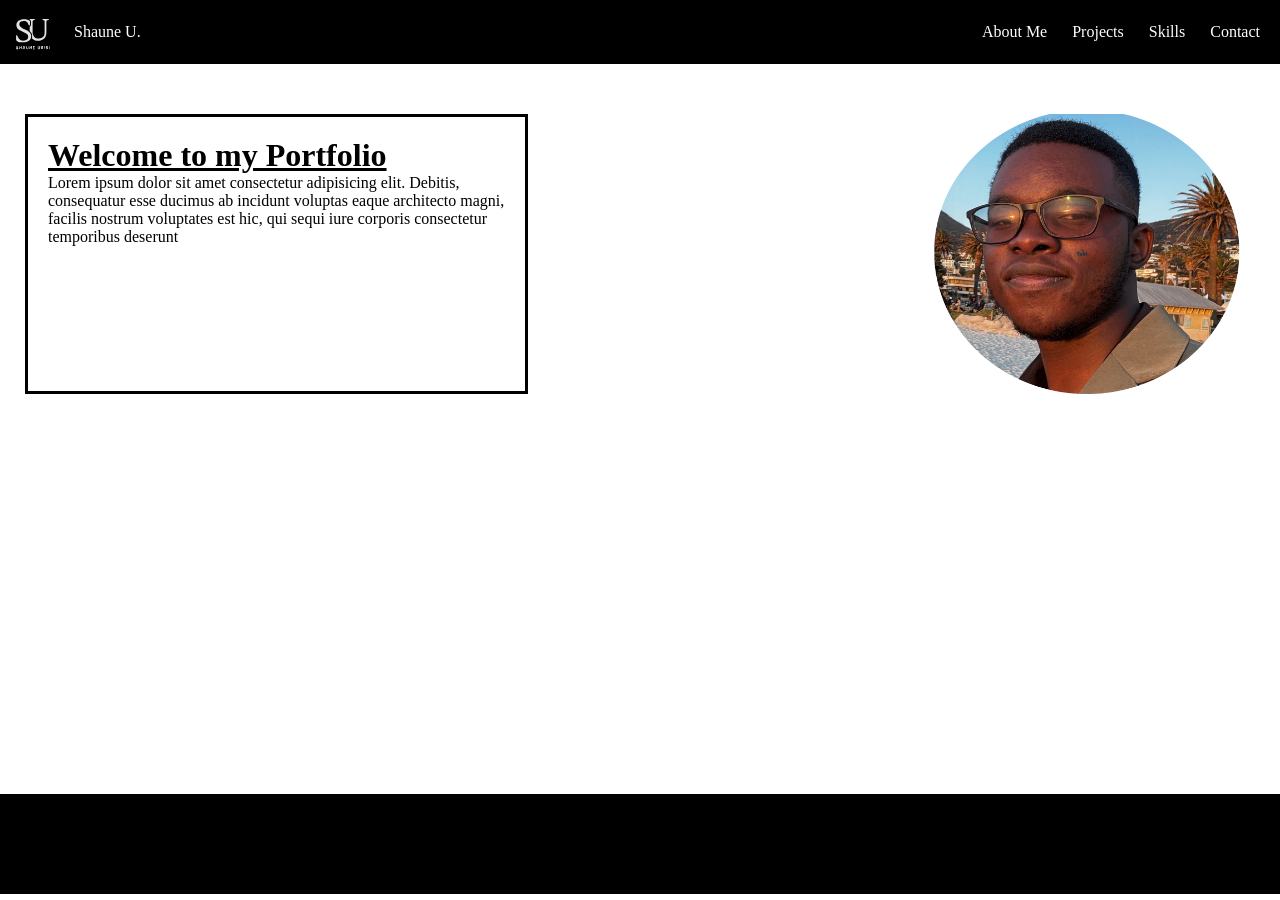
==== index.html @ 3953c422 "landing page" ====
<!DOCTYPE html>
<html lang="en">
<head>
    <!--style sheet-->
    <link rel="stylesheet" href="styles.css">

    <!--script-->
    <script src="script.js" defer></script>

    <meta charset="UTF-8">
    <meta name="viewport" content="width=device-width, initial-scale=1.0">
    <title>Shaune Uriri</title>
</head>
<body>
    <nav>
        <div class="logoAndName">
            <img src="images /A-removebg-preview.svg" alt="logo">
            <ul>
                <li>Shaune U.</li>
            </ul>
        </div>
        <div class="navMenu">
            <ul>
                <li>About Me</li>
                <li>Projects</li>
                <li>Skills</li>
                <li>Contact</li>
            </ul>
        </div>
    </nav>
    <main>
        <div class="description">
            <h1>Welcome to my Portfolio</h1>
            <p>Lorem ipsum dolor sit amet consectetur adipisicing elit. Debitis, consequatur esse ducimus ab incidunt voluptas eaque architecto magni, facilis nostrum voluptates est hic, qui sequi iure corporis consectetur temporibus deserunt  </p>
        </div>
        <div class="coverImg">
            <img src="images /shaune.png" alt="">
        </div>
    </main>
    <footer>
        <p>Made proudly in zimbabwe </p>
    </footer>
</body>
</html>
---- styles.css ----
*{
    margin: 0;
    padding: 0;
    box-sizing: border-box;
}

/* nav bar image and name styling */
nav{
    width: 100%;
   background-color: black; 
   display: flex;
   color: white;
   justify-content: space-between;
   align-items: center;
}

nav .logoAndName{
    display: flex;
    justify-content: space-between;
    align-items: center;
    gap: 10px;
}

nav .logoAndName img{
    width: 64px;
}

nav .logoAndName li{
   list-style-type: none;
}

/* list items styling */
nav .navMenu{
    padding-right: 20px;
}

nav .navMenu ul{
    display: flex;
    justify-content: space-between;
    align-items: center;
    gap: 25px;
    
}

nav .navMenu ul li{
    list-style-type: none;
   
}

/*main section */
main{
    display: flex;
    justify-content: space-evenly;
    width: 100%;
   padding-top: 50px;
    

}

.description{
    width: 40%;
    padding: 20px;
    border: solid 3px;
    margin-left: 25px;
   
}

.description h1{
    text-decoration: underline;
}

.coverImg{
    width: 60%;
    display: flex;
    justify-content: flex-end;
    
}

.coverImg img{
    height: 280px;
    width: 400px;
    
    
}

footer{
    background-color: black;
    height: 100px;
    width: 100%;
   display: flex;
   margin-top: 400px;
   align-self: last baseline;
   padding-left: 0;
}
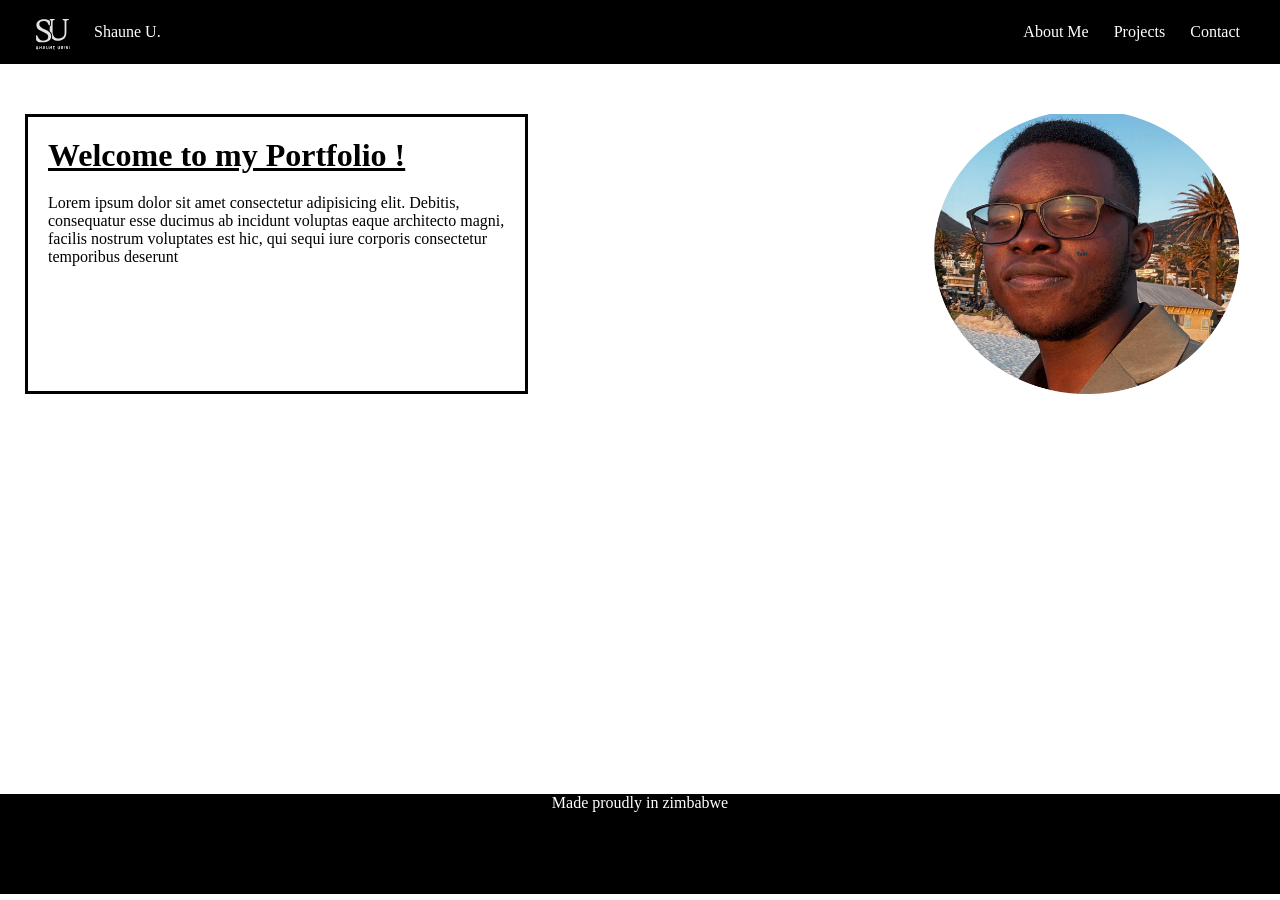
==== commit fd009d0d: "index done" ====
--- a/index.html
+++ b/index.html
@@ -21,16 +21,17 @@
         </div>
         <div class="navMenu">
             <ul>
-                <li>About Me</li>
-                <li>Projects</li>
-                <li>Skills</li>
-                <li>Contact</li>
+                <a href="index.html"><li>About Me</li></a>
+                <a href=""><li>Projects</li></a>
+                <a href=""><li>Contact</li></a>
+
+                
             </ul>
         </div>
     </nav>
     <main>
         <div class="description">
-            <h1>Welcome to my Portfolio</h1>
+            <h1>Welcome to my Portfolio !</h1>
             <p>Lorem ipsum dolor sit amet consectetur adipisicing elit. Debitis, consequatur esse ducimus ab incidunt voluptas eaque architecto magni, facilis nostrum voluptates est hic, qui sequi iure corporis consectetur temporibus deserunt  </p>
         </div>
         <div class="coverImg">
--- a/styles.css
+++ b/styles.css
@@ -19,6 +19,7 @@
     justify-content: space-between;
     align-items: center;
     gap: 10px;
+    padding-left: 20px;
 }
 
 nav .logoAndName img{
@@ -29,9 +30,11 @@
    list-style-type: none;
 }
 
+
+
 /* list items styling */
 nav .navMenu{
-    padding-right: 20px;
+    padding-right: 40px;
 }
 
 nav .navMenu ul{
@@ -44,8 +47,21 @@
 
 nav .navMenu ul li{
     list-style-type: none;
+    
    
 }
+
+ .navMenu  a{
+    color: white;
+    text-decoration: none;
+}
+.navMenu a:hover {
+    color: cyan;
+    opacity: 0.7;
+    text-decoration: underline;
+
+}
+
 
 /*main section */
 main{
@@ -67,6 +83,7 @@
 
 .description h1{
     text-decoration: underline;
+    padding-bottom: 20px;
 }
 
 .coverImg{
@@ -91,4 +108,10 @@
    margin-top: 400px;
    align-self: last baseline;
    padding-left: 0;
+   justify-content: center;
+}
+
+footer p{
+    color: white;
+   
 }
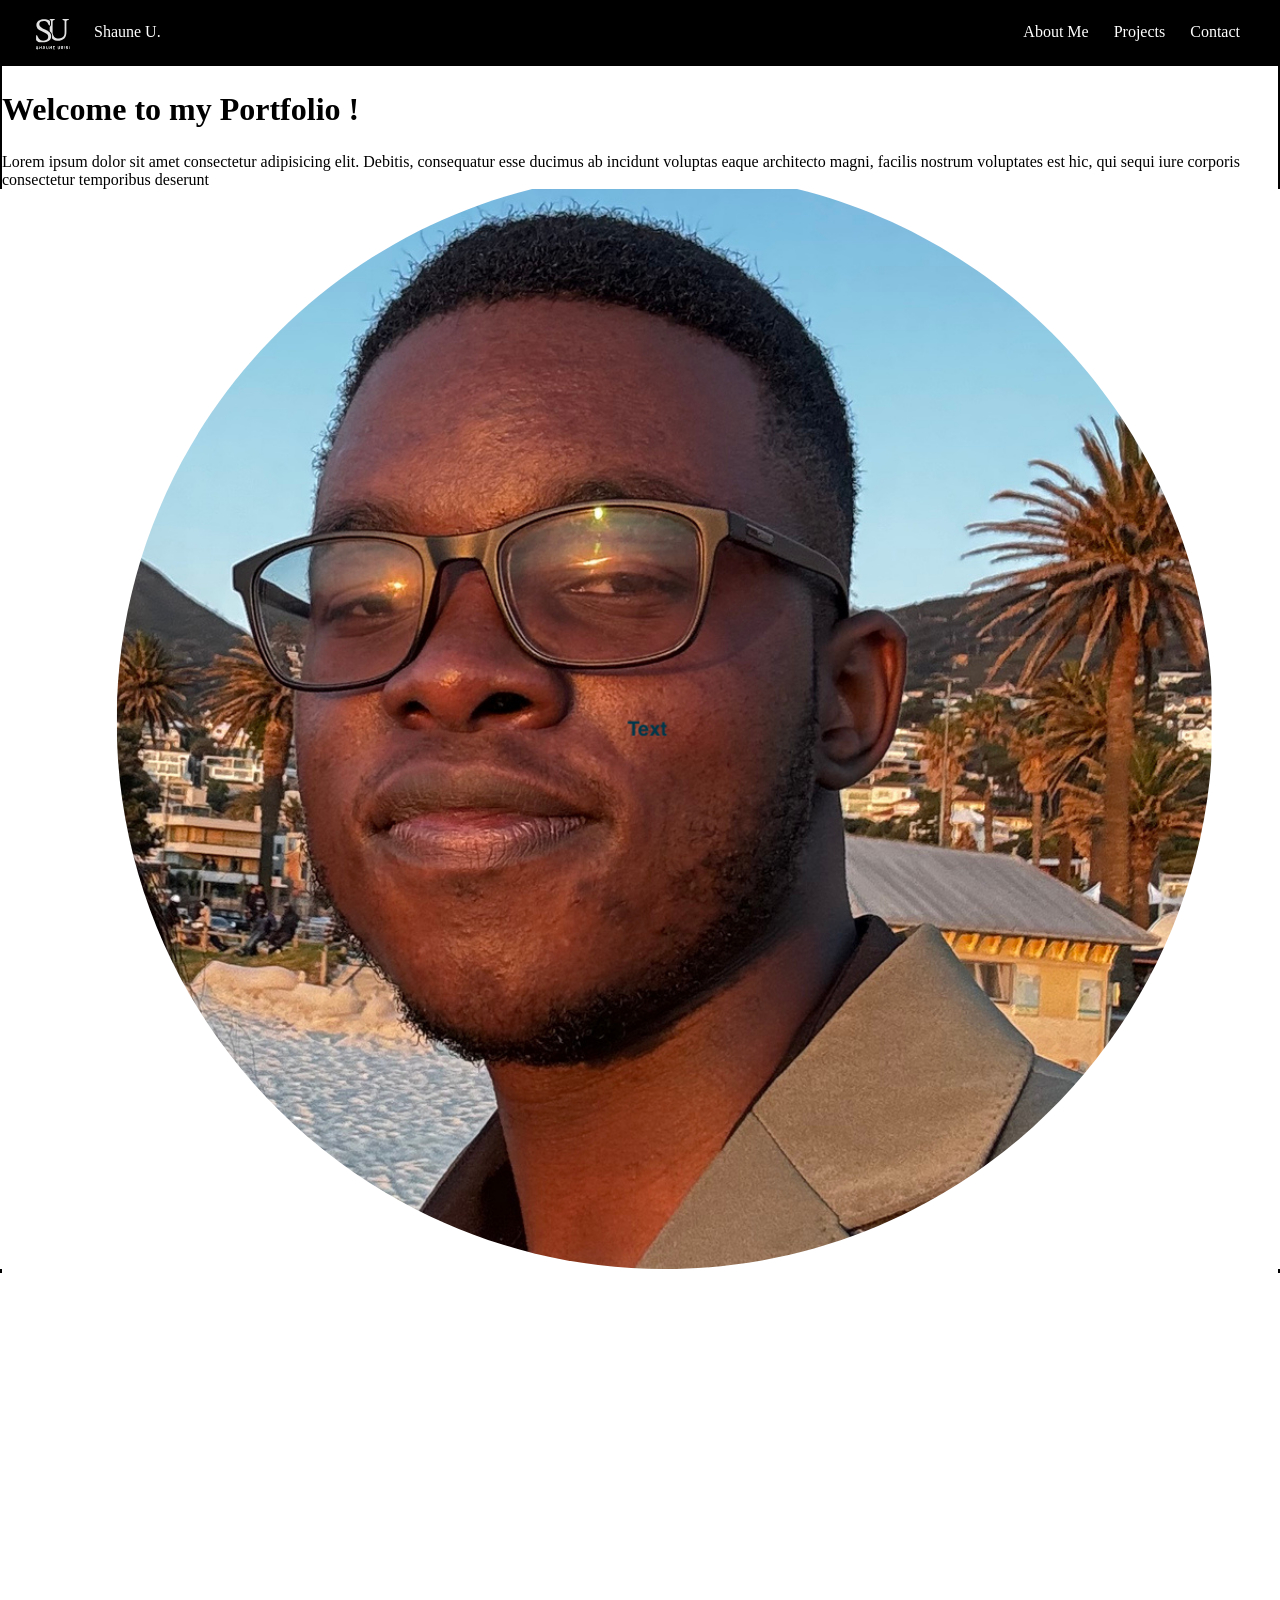
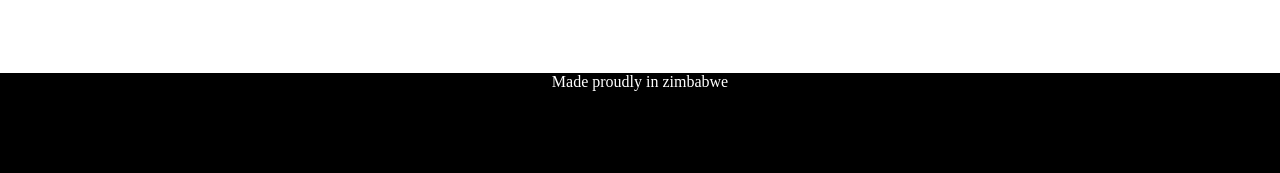
==== commit 651d6023: "projects page" ====
--- a/index.html
+++ b/index.html
@@ -2,7 +2,7 @@
 <html lang="en">
 <head>
     <!--style sheet-->
-    <link rel="stylesheet" href="styles.css">
+    <link rel="stylesheet" href="project-styles.css">
 
     <!--script-->
     <script src="script.js" defer></script>
@@ -22,7 +22,7 @@
         <div class="navMenu">
             <ul>
                 <a href="index.html"><li>About Me</li></a>
-                <a href=""><li>Projects</li></a>
+                <a href="projects.html"><li>Projects</li></a>
                 <a href=""><li>Contact</li></a>
 
                 
--- a/project-styles.css
+++ b/project-styles.css
@@ -0,0 +1,115 @@
+* {
+    margin: 0;
+    padding: 0;
+    box-sizing: border-box;
+}
+
+/* nav bar image and name styling */
+nav {
+    width: 100%;
+    background-color: black;
+    display: flex;
+    color: white;
+    justify-content: space-between;
+    align-items: center;
+}
+
+nav .logoAndName {
+    display: flex;
+    justify-content: space-between;
+    align-items: center;
+    gap: 10px;
+    padding-left: 20px;
+}
+
+nav .logoAndName img {
+    width: 64px;
+}
+
+nav .logoAndName li {
+    list-style-type: none;
+}
+
+
+
+/* list items styling */
+nav .navMenu {
+    padding-right: 40px;
+}
+
+nav .navMenu ul {
+    display: flex;
+    justify-content: space-between;
+    align-items: center;
+    gap: 25px;
+
+}
+
+nav .navMenu ul li {
+    list-style-type: none;
+
+
+}
+
+.navMenu a {
+    color: white;
+    text-decoration: none;
+}
+
+.navMenu a:hover {
+    color: cyan;
+    opacity: 0.7;
+    text-decoration: underline;
+
+}
+
+
+/*main section */
+
+main{
+    display: flex;
+    flex-direction: column;
+    width: 100%;
+    justify-content: space-evenly;
+    align-items: center;
+    border: solid black 2.5px;
+    border-bottom: none;
+    
+}
+
+h1{
+    padding-top:25px;
+    padding-bottom: 25px;
+}
+
+.card{
+    display: flex;
+    gap: 50px;
+    padding: 20px;
+    margin: 25px;
+    border: solid black 2.5px;
+}
+
+
+
+.card-right  a img{
+   width: 230px;
+   height: 150px;
+
+}
+
+footer {
+    background-color: black;
+    height: 100px;
+    width: 100%;
+    display: flex;
+    margin-top: 400px;
+    align-self: last baseline;
+    padding-left: 0;
+    justify-content: center;
+}
+
+footer p {
+    color: white;
+
+}
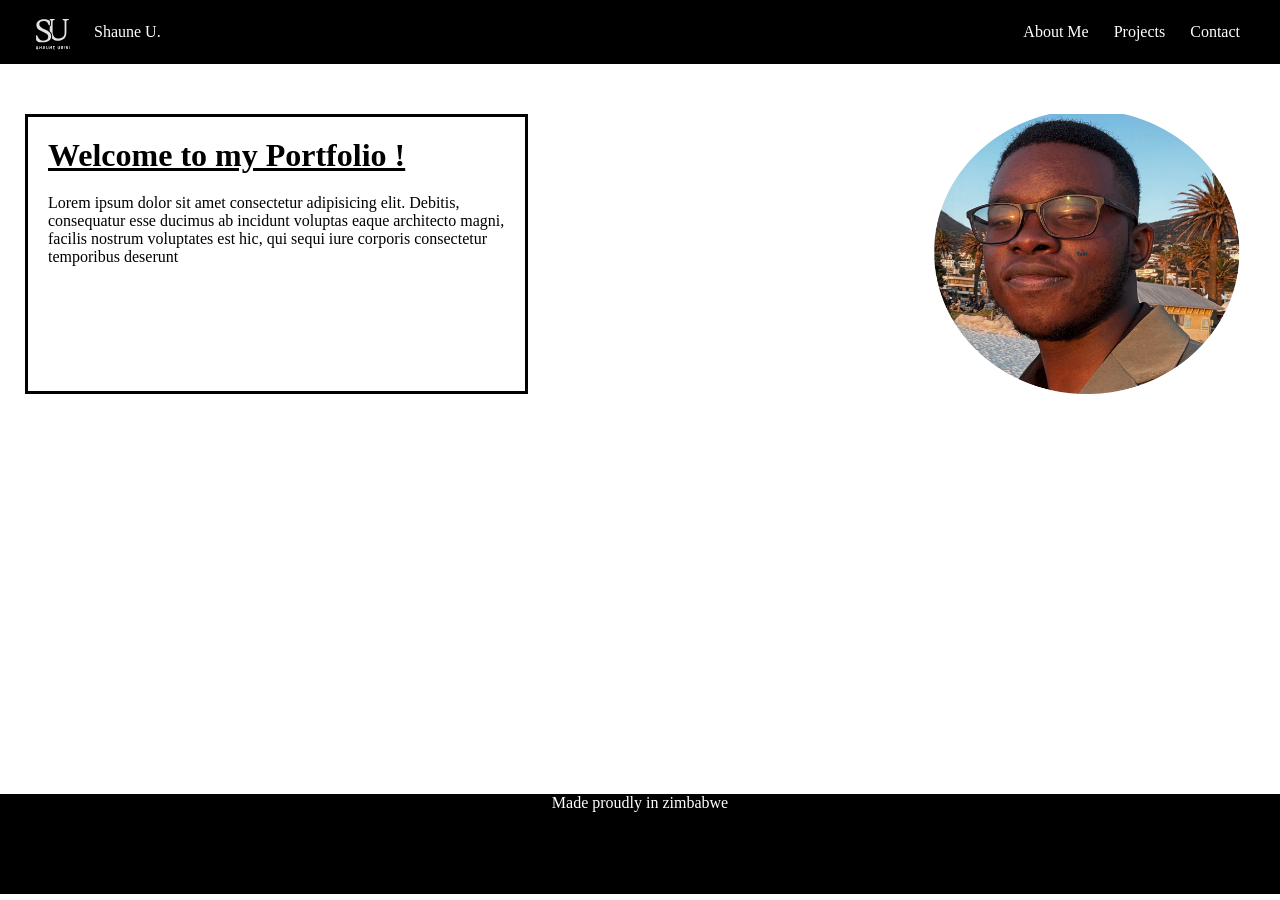
==== commit 595ff24f: "project page fixed" ====
--- a/index.html
+++ b/index.html
@@ -2,7 +2,7 @@
 <html lang="en">
 <head>
     <!--style sheet-->
-    <link rel="stylesheet" href="project-styles.css">
+    <link rel="stylesheet" href="styles.css">
 
     <!--script-->
     <script src="script.js" defer></script>
--- a/styles.css
+++ b/styles.css
@@ -0,0 +1,117 @@
+*{
+    margin: 0;
+    padding: 0;
+    box-sizing: border-box;
+}
+
+/* nav bar image and name styling */
+nav{
+    width: 100%;
+   background-color: black; 
+   display: flex;
+   color: white;
+   justify-content: space-between;
+   align-items: center;
+}
+
+nav .logoAndName{
+    display: flex;
+    justify-content: space-between;
+    align-items: center;
+    gap: 10px;
+    padding-left: 20px;
+}
+
+nav .logoAndName img{
+    width: 64px;
+}
+
+nav .logoAndName li{
+   list-style-type: none;
+}
+
+
+
+/* list items styling */
+nav .navMenu{
+    padding-right: 40px;
+}
+
+nav .navMenu ul{
+    display: flex;
+    justify-content: space-between;
+    align-items: center;
+    gap: 25px;
+    
+}
+
+nav .navMenu ul li{
+    list-style-type: none;
+    
+   
+}
+
+ .navMenu  a{
+    color: white;
+    text-decoration: none;
+}
+.navMenu a:hover {
+    color: cyan;
+    opacity: 0.7;
+    text-decoration: underline;
+
+}
+
+
+/*main section */
+main{
+    display: flex;
+    justify-content: space-evenly;
+    width: 100%;
+   padding-top: 50px;
+    
+
+}
+
+.description{
+    width: 40%;
+    padding: 20px;
+    border: solid 3px;
+    margin-left: 25px;
+   
+}
+
+.description h1{
+    text-decoration: underline;
+    padding-bottom: 20px;
+}
+
+.coverImg{
+    width: 60%;
+    display: flex;
+    justify-content: flex-end;
+    
+}
+
+.coverImg img{
+    height: 280px;
+    width: 400px;
+    
+    
+}
+
+footer{
+    background-color: black;
+    height: 100px;
+    width: 100%;
+   display: flex;
+   margin-top: 400px;
+   align-self: last baseline;
+   padding-left: 0;
+   justify-content: center;
+}
+
+footer p{
+    color: white;
+   
+}
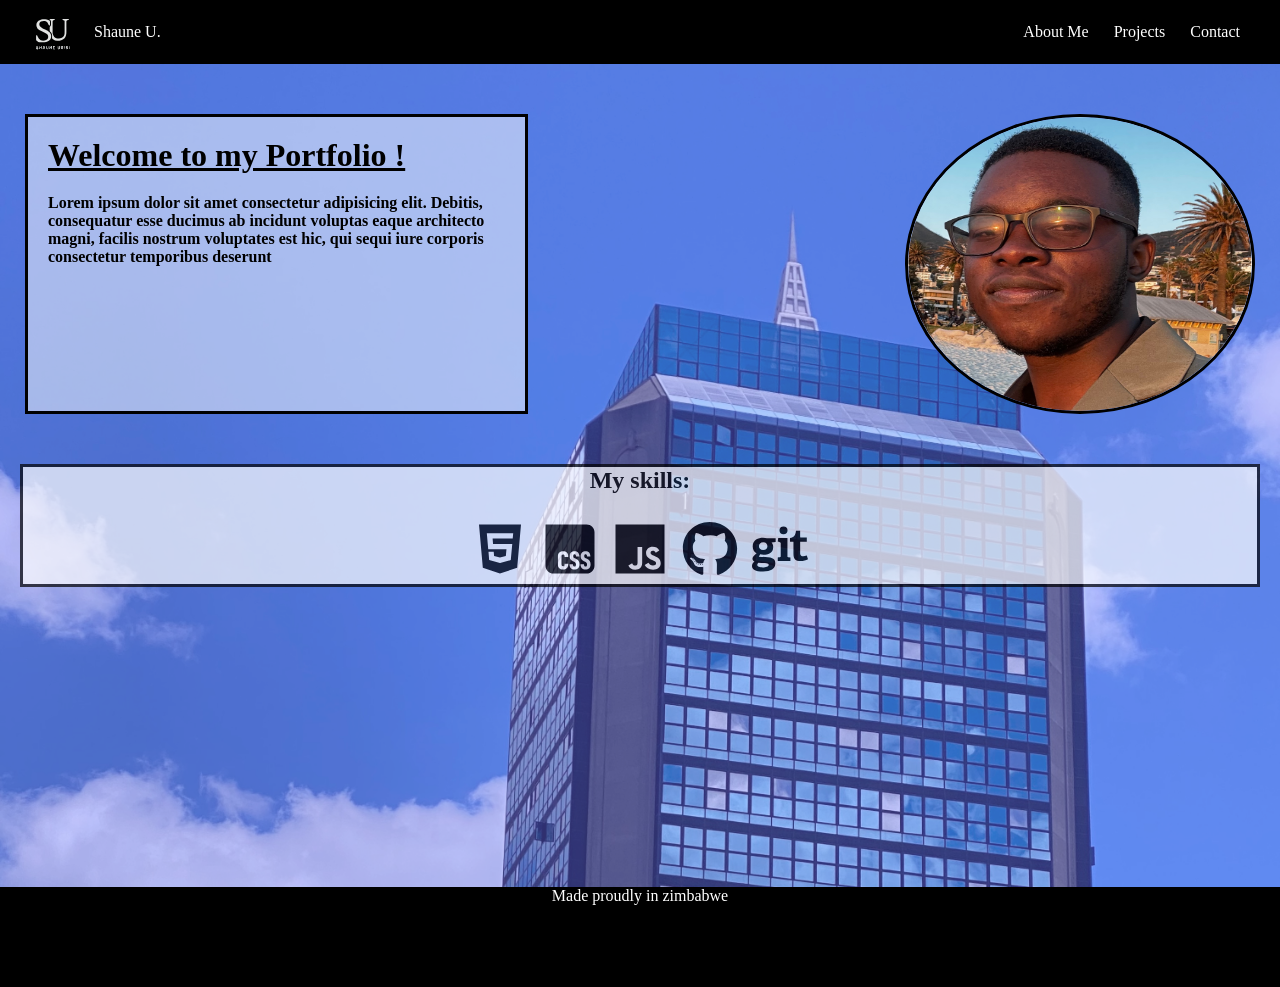
==== commit 287364d8: "more styles" ====
--- a/index.html
+++ b/index.html
@@ -23,23 +23,43 @@
             <ul>
                 <a href="index.html"><li>About Me</li></a>
                 <a href="projects.html"><li>Projects</li></a>
-                <a href=""><li>Contact</li></a>
+                <a href="contact.html"><li>Contact</li></a>
 
                 
             </ul>
         </div>
     </nav>
     <main>
-        <div class="description">
+        <div class="overlay"></div>
+
+        <div class="top">
+        <div 
+        class="description">
+        <div class="overlay-desc"></div>
             <h1>Welcome to my Portfolio !</h1>
             <p>Lorem ipsum dolor sit amet consectetur adipisicing elit. Debitis, consequatur esse ducimus ab incidunt voluptas eaque architecto magni, facilis nostrum voluptates est hic, qui sequi iure corporis consectetur temporibus deserunt  </p>
         </div>
         <div class="coverImg">
-            <img src="images /shaune.png" alt="">
+            <img src="images /me.png" alt="">
+        </div>
+
+        </div>
+
+        <div class="skills">
+            <h2>My skills:
+            </h2>
+        <div class="skills-icons">
+            <img src="icons/html5-brands-solid-full.svg" alt="">
+            <img src="icons/css-brands-solid-full (1).svg" alt="">
+            <img src="icons/js-brands-solid-full.svg" alt="">
+            <img src="icons/github-brands-solid-full (1).svg" alt="">
+            <img src="icons/git-brands-solid-full.svg" alt="">
+        </div>
         </div>
     </main>
-    <footer>
+    
+</body>
+<footer>
         <p>Made proudly in zimbabwe </p>
     </footer>
-</body>
 </html>
--- a/styles.css
+++ b/styles.css
@@ -12,6 +12,8 @@
    color: white;
    justify-content: space-between;
    align-items: center;
+   position: relative;
+   z-index: 1;
 }
 
 nav .logoAndName{
@@ -67,17 +69,71 @@
 main{
     display: flex;
     justify-content: space-evenly;
+    flex-direction: column;
+    position: relative;
     width: 100%;
    padding-top: 50px;
-    
-
-}
-
+   padding-bottom: 300px;
+background-image: url('images /city.jpeg');
+    background-repeat: no-repeat;
+    background-size: cover;
+    font-weight: 700;
+    color: black;
+
+}
+
+.overlay {
+    position: absolute;
+    inset: 0;
+    background-color: rgb(118, 118, 250);
+    opacity: 0.4;
+    z-index: 0;
+}
+
+.top{
+    display: flex;
+    flex-direction: row;
+    margin-bottom: 50px;
+}
+
+.skills{
+    z-index: 1;
+    background-color: rgb(255, 255, 255);
+    opacity: 0.7;
+    border: solid black 3px;
+    margin: 0 20px;
+}
+
+.skills h2{
+    text-align: center;
+    padding-bottom: 20px;
+}
+
+.skills-icons{
+    display: flex;
+    padding: 0 150px;
+    justify-content: center;
+}
+.skills img{
+    width: 70px;
+}
+
+.overlay-desc{
+    background-color: white;
+    position: absolute;
+    inset: 0;
+    z-index: -1;
+    opacity: 0.5;
+
+}
 .description{
     width: 40%;
     padding: 20px;
     border: solid 3px;
     margin-left: 25px;
+    position: relative;
+    z-index: 2;
+    font-weight: 700;
    
 }
 
@@ -90,28 +146,86 @@
     width: 60%;
     display: flex;
     justify-content: flex-end;
+    position: relative;
+    z-index: 1;
     
 }
 
 .coverImg img{
-    height: 280px;
-    width: 400px;
+    height: 300px;
+    width: 350px;
+    border:solid 3px;
+    border-radius: 50%;
+    margin-right: 25px;
     
     
 }
 
 footer{
     background-color: black;
-    height: 100px;
+    height: 80px;
     width: 100%;
-   display: flex;
-   margin-top: 400px;
-   align-self: last baseline;
-   padding-left: 0;
-   justify-content: center;
+    padding-bottom: 100px;
+display: flex;
+ align-self: last baseline;
+padding-left: 0;
+justify-content: center;
+position: relative;
+    z-index: 1;
 }
 
 footer p{
     color: white;
    
+}
+
+
+
+/* media queries */
+
+@media only screen and (max-width:700px) {
+   
+    /*nav bar */
+   
+    .logoAndName li{
+    display: none;
+   }
+
+   nav .navMenu{
+    padding-right: 10px;
+   }
+
+   nav .navMenu ul{
+    gap: 15px;
+   }
+
+   main{
+    display: flex;
+    flex-direction: column;
+   }
+
+   .top {
+    display: flex;
+    flex-direction: column-reverse;
+    gap: 32px;
+    justify-items: center;
+    align-items: center;
+   }
+
+   .description{
+    width: 90%;
+    margin-right: 20px;
+   }
+
+   .coverImg{
+    justify-content: center;
+   }
+
+   footer{
+    height: 64px;
+    
+   }
+
+
+
 }
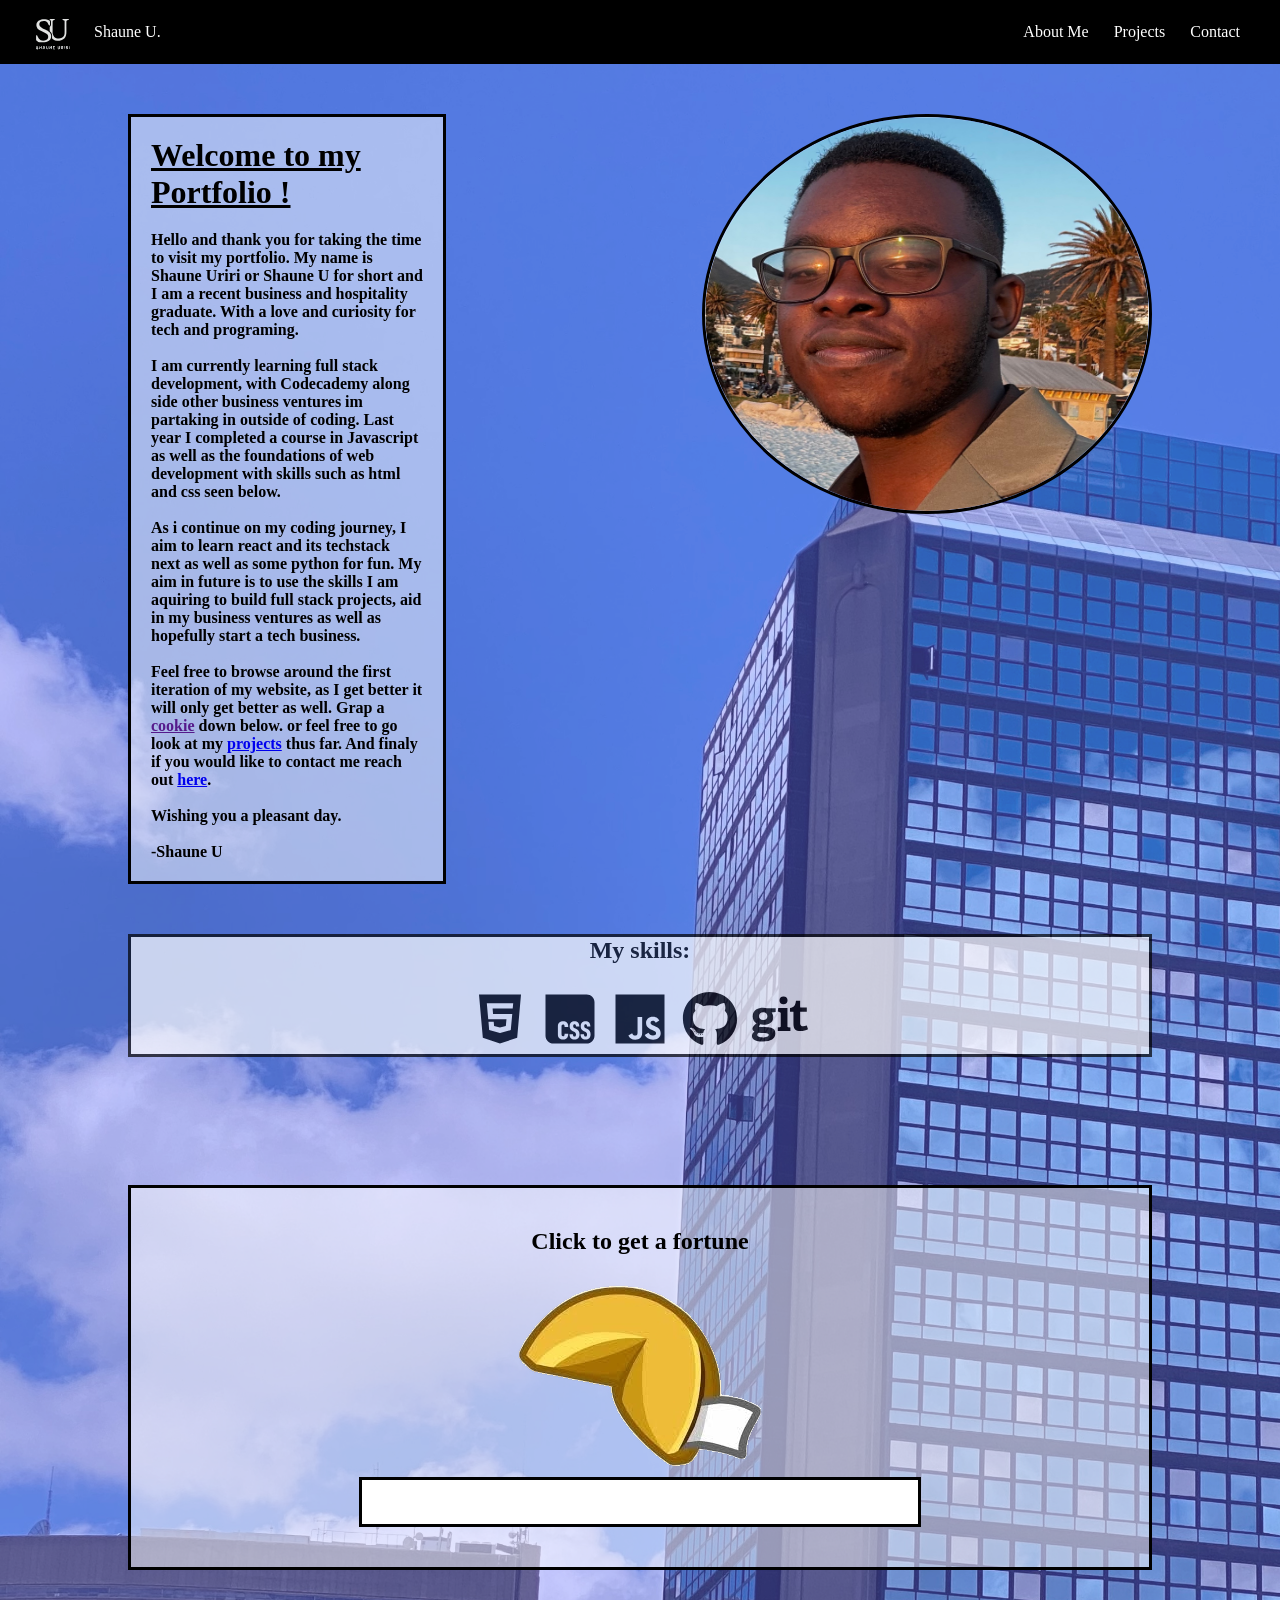
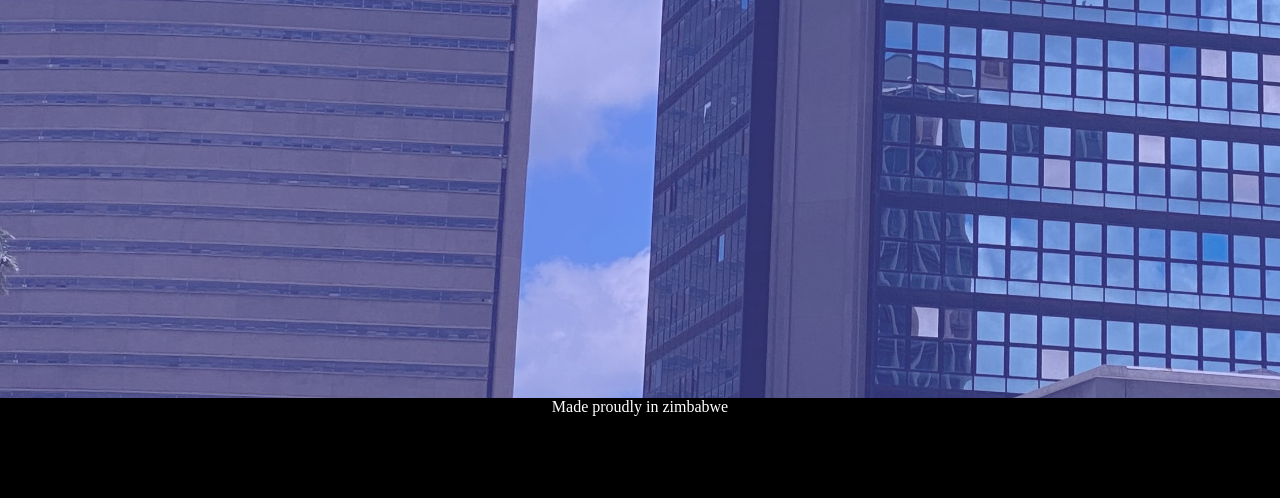
==== commit 510d8e4b: "cookie shell" ====
--- a/index.html
+++ b/index.html
@@ -37,7 +37,26 @@
         class="description">
         <div class="overlay-desc"></div>
             <h1>Welcome to my Portfolio !</h1>
-            <p>Lorem ipsum dolor sit amet consectetur adipisicing elit. Debitis, consequatur esse ducimus ab incidunt voluptas eaque architecto magni, facilis nostrum voluptates est hic, qui sequi iure corporis consectetur temporibus deserunt  </p>
+            <p>Hello and thank you for taking the time to visit my portfolio.
+            My name is Shaune Uriri or Shaune U for short and I am a recent business and hospitality graduate. With a love and curiosity for tech and programing.
+        <br> 
+        <br>
+        I am currently learning full stack development, with Codecademy along side other business ventures im partaking in outside of coding. Last year I completed a course in Javascript as well as the foundations of web development with skills such as html and css seen below. 
+        <br>
+        <br>
+        As i continue on my coding journey, I aim to learn react and its techstack next as well as some python for fun. My aim in future is to use the skills I am aquiring to build full stack projects, aid in my business ventures as well as hopefully start a tech business.
+
+        <br>
+        <br>
+        Feel free to browse around the first iteration of my website, as I get better it will only get better as well. Grap a <a href="">cookie</a> down below. or feel free to go look at my <a href="projects.html">projects</a> thus far. And finaly if you would like to contact me reach out <a href="contact.html">here</a>.
+
+        <br>
+        <br>
+        Wishing you a pleasant day.
+        <br>
+        <br>
+        -Shaune U
+     </p>
         </div>
         <div class="coverImg">
             <img src="images /me.png" alt="">
@@ -56,6 +75,15 @@
             <img src="icons/git-brands-solid-full.svg" alt="">
         </div>
         </div>
+        <div class="cookie-game">
+            <div class="cookie-overlay">
+
+            </div>
+            <h2>Click to get a fortune</h2>
+            <button><img src="/images /fortune-cookie.png" alt=""></button>
+
+            <p class="prediction"></p>
+        </div>
     </main>
     
 </body>
--- a/styles.css
+++ b/styles.css
@@ -94,7 +94,12 @@
     display: flex;
     flex-direction: row;
     margin-bottom: 50px;
-}
+    width: 80%;
+    gap: 25%;
+    align-self: center;
+}
+
+
 
 .skills{
     z-index: 1;
@@ -102,6 +107,8 @@
     opacity: 0.7;
     border: solid black 3px;
     margin: 0 20px;
+    width: 80%;
+    align-self: center;
 }
 
 .skills h2{
@@ -127,10 +134,9 @@
 
 }
 .description{
-    width: 40%;
+    width: 50%;
     padding: 20px;
     border: solid 3px;
-    margin-left: 25px;
     position: relative;
     z-index: 2;
     font-weight: 700;
@@ -143,24 +149,72 @@
 }
 
 .coverImg{
-    width: 60%;
+    width: 50%;
     display: flex;
     justify-content: flex-end;
     position: relative;
     z-index: 1;
+    padding: 0;
+    margin: 0;
     
 }
 
 .coverImg img{
-    height: 300px;
-    width: 350px;
+    height: 400px;
+    width: 450px;
     border:solid 3px;
     border-radius: 50%;
-    margin-right: 25px;
-    
-    
-}
-
+    margin: 0;
+    
+    
+    
+}
+
+.cookie-game{
+    display: flex;
+    flex-direction: column;
+    padding: 40px;
+    margin: 10%;
+    z-index: 1;
+    opacity: ;
+    position: relative;
+    border: solid black 3px;
+    width: 80%;
+    align-self: center;
+}
+
+.cookie-overlay{
+    background-color: white;
+    position: absolute;
+    inset: 0;
+     z-index: -1;
+    opacity: 0.5;
+    
+}
+
+.cookie-game h2{
+    text-align: center;
+    padding-bottom: 20px;
+}
+
+.cookie-game button{
+    background: none;
+    border: none;
+    padding: 0;
+    
+}
+
+button:hover{
+transform: scale(1.1);
+}
+.prediction{
+    background-color: white;
+    width: 60%;
+    height: 50px;
+    align-self: center;
+    border: solid black;
+    padding: 10px;
+}
 footer{
     background-color: black;
     height: 80px;
@@ -183,7 +237,9 @@
 
 /* media queries */
 
-@media only screen and (max-width:700px) {
+@media only screen and (max-width:768px) {
+
+    
    
     /*nav bar */
    
@@ -221,6 +277,11 @@
     justify-content: center;
    }
 
+   .coverImg img{
+    width: 300px;
+    height: 250px;
+   }
+
    footer{
     height: 64px;
     
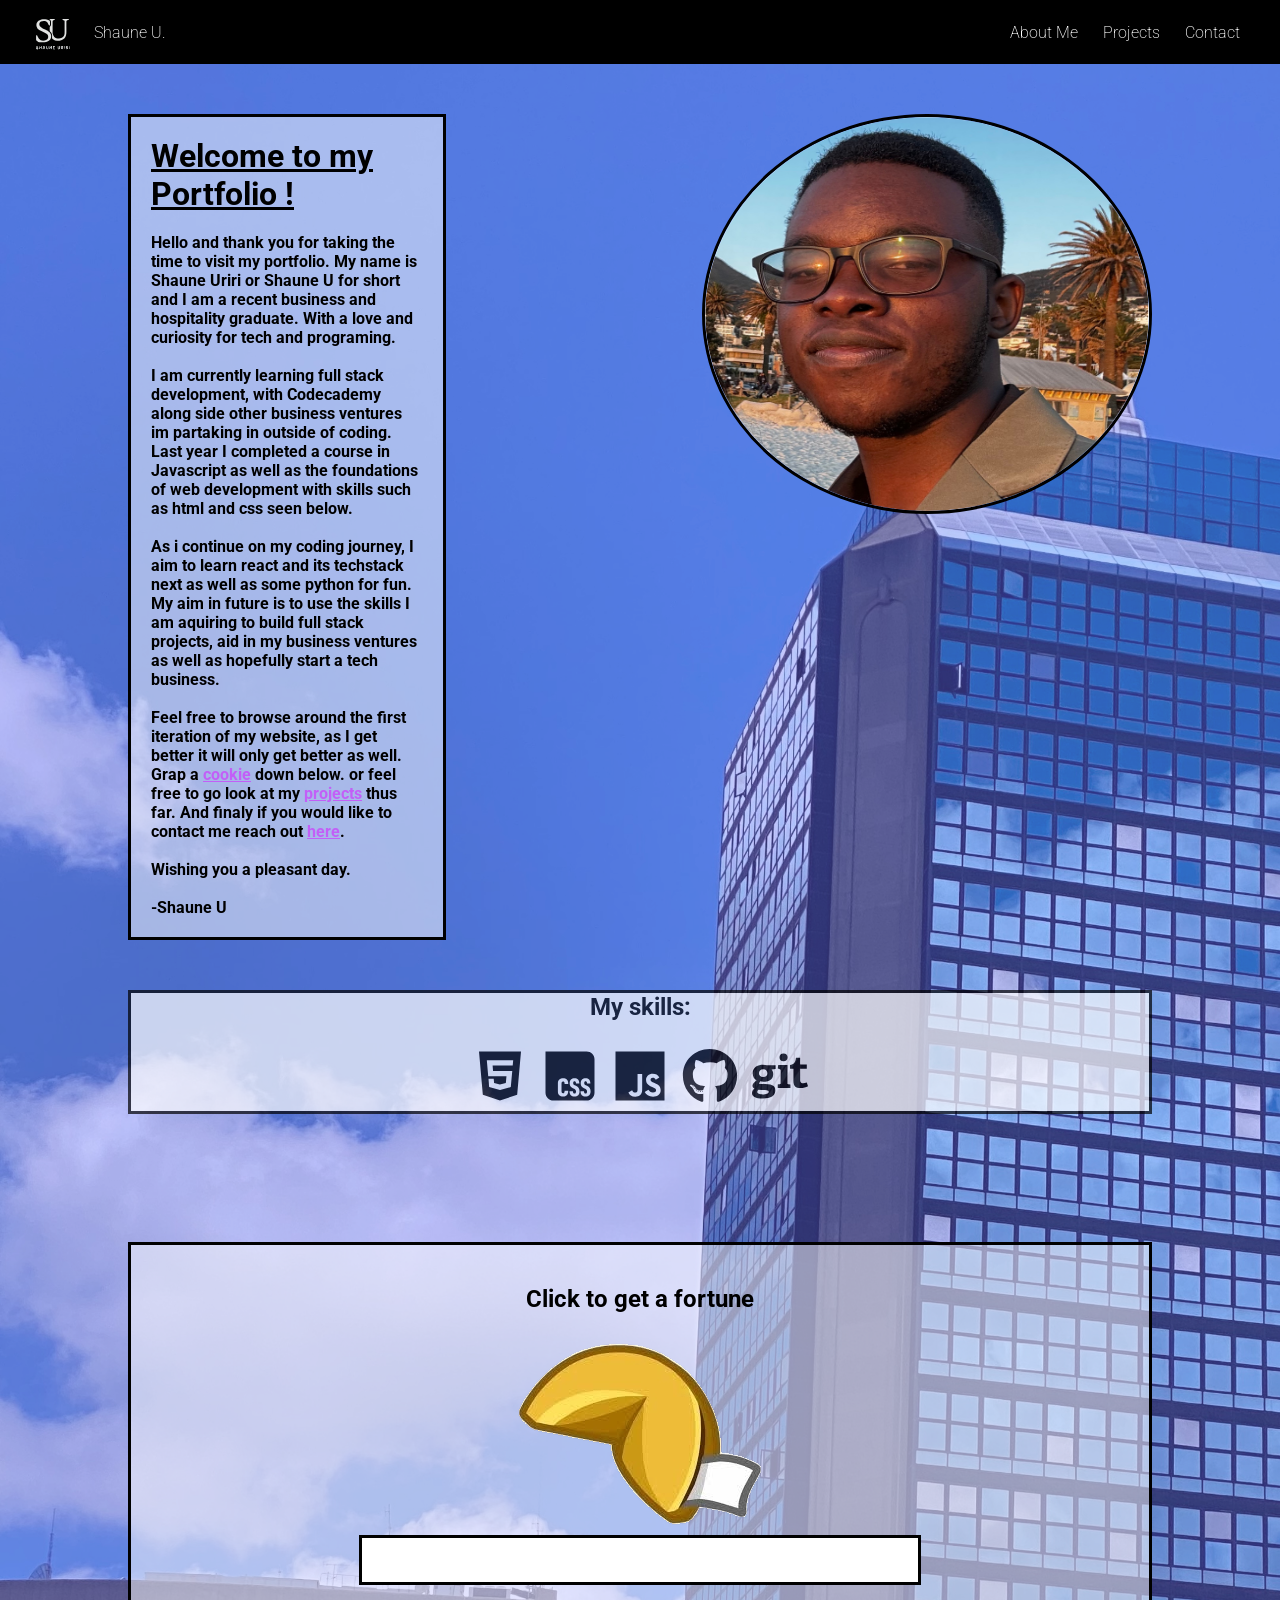
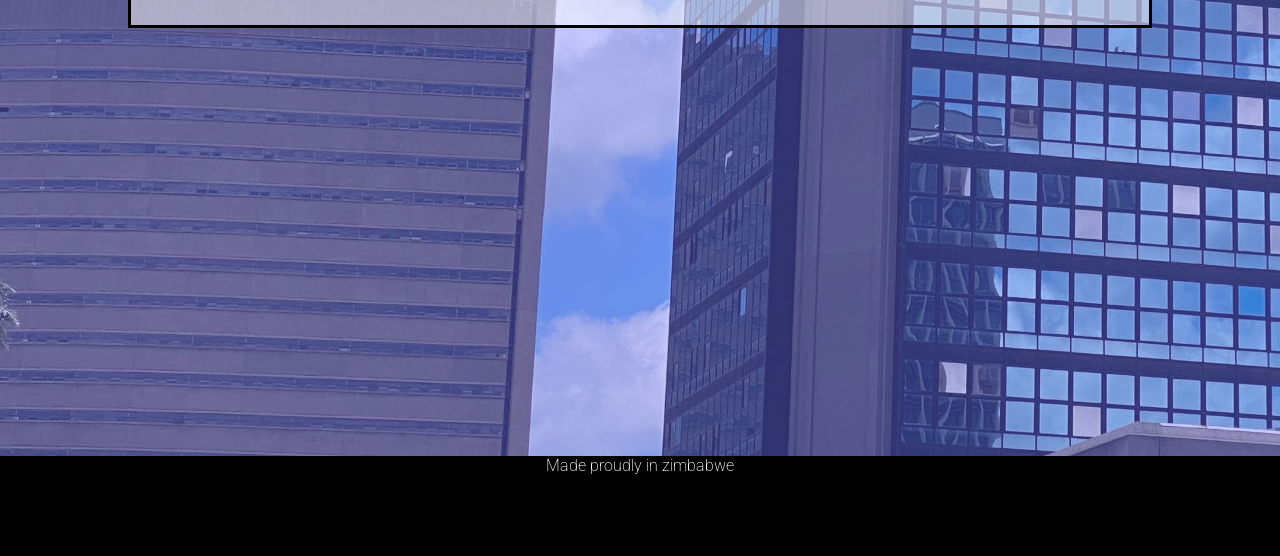
==== commit 6145ff2b: "final commit" ====
--- a/index.html
+++ b/index.html
@@ -1,11 +1,15 @@
 <!DOCTYPE html>
 <html lang="en">
 <head>
+    <!--fonts-->
+    <link rel="preconnect" href="https://fonts.googleapis.com">
+<link rel="preconnect" href="https://fonts.gstatic.com" crossorigin>
+<link href="https://fonts.googleapis.com/css2?family=Roboto:ital,wght@0,100..900;1,100..900&display=swap" rel="stylesheet"><link rel="preconnect" href="https://fonts.googleapis.com">
+<link rel="preconnect" href="https://fonts.gstatic.com" crossorigin>
+<link href="https://fonts.googleapis.com/css2?family=Roboto:ital,wght@0,100..900;1,100..900&display=swap" rel="stylesheet">
+
     <!--style sheet-->
     <link rel="stylesheet" href="styles.css">
-
-    <!--script-->
-    <script src="script.js" defer></script>
 
     <meta charset="UTF-8">
     <meta name="viewport" content="width=device-width, initial-scale=1.0">
@@ -48,7 +52,7 @@
 
         <br>
         <br>
-        Feel free to browse around the first iteration of my website, as I get better it will only get better as well. Grap a <a href="">cookie</a> down below. or feel free to go look at my <a href="projects.html">projects</a> thus far. And finaly if you would like to contact me reach out <a href="contact.html">here</a>.
+        Feel free to browse around the first iteration of my website, as I get better it will only get better as well. Grap a <a href="#cookie-game">cookie</a> down below. or feel free to go look at my <a href="projects.html">projects</a> thus far. And finaly if you would like to contact me reach out <a href="contact.html">here</a>.
 
         <br>
         <br>
@@ -75,17 +79,18 @@
             <img src="icons/git-brands-solid-full.svg" alt="">
         </div>
         </div>
-        <div class="cookie-game">
-            <div class="cookie-overlay">
+        <div id="cookie-game">
+            <div id="cookie-overlay">
 
             </div>
             <h2>Click to get a fortune</h2>
-            <button><img src="/images /fortune-cookie.png" alt=""></button>
+            <button id="button"><img src="images /fortune-cookie.png" alt=""></button>
 
-            <p class="prediction"></p>
+            <p id="prediction"></p>
         </div>
     </main>
-    
+    <!--script-->
+    <script src="script.js" defer></script>
 </body>
 <footer>
         <p>Made proudly in zimbabwe </p>
--- a/styles.css
+++ b/styles.css
@@ -3,7 +3,10 @@
     padding: 0;
     box-sizing: border-box;
 }
-
+html {
+    font-family: 'Roboto', sans-serif;
+    font-weight: 200;
+}
 /* nav bar image and name styling */
 nav{
     width: 100%;
@@ -148,6 +151,10 @@
     padding-bottom: 20px;
 }
 
+.description a{
+    color: rgb(194, 95, 247);
+}
+
 .coverImg{
     width: 50%;
     display: flex;
@@ -170,20 +177,20 @@
     
 }
 
-.cookie-game{
+#cookie-game{
     display: flex;
     flex-direction: column;
     padding: 40px;
     margin: 10%;
     z-index: 1;
-    opacity: ;
+    opacity:1 ;
     position: relative;
     border: solid black 3px;
     width: 80%;
     align-self: center;
 }
 
-.cookie-overlay{
+#cookie-overlay{
     background-color: white;
     position: absolute;
     inset: 0;
@@ -192,12 +199,12 @@
     
 }
 
-.cookie-game h2{
+#cookie-game h2{
     text-align: center;
     padding-bottom: 20px;
 }
 
-.cookie-game button{
+#cookie-game button{
     background: none;
     border: none;
     padding: 0;
@@ -207,7 +214,7 @@
 button:hover{
 transform: scale(1.1);
 }
-.prediction{
+#prediction{
     background-color: white;
     width: 60%;
     height: 50px;
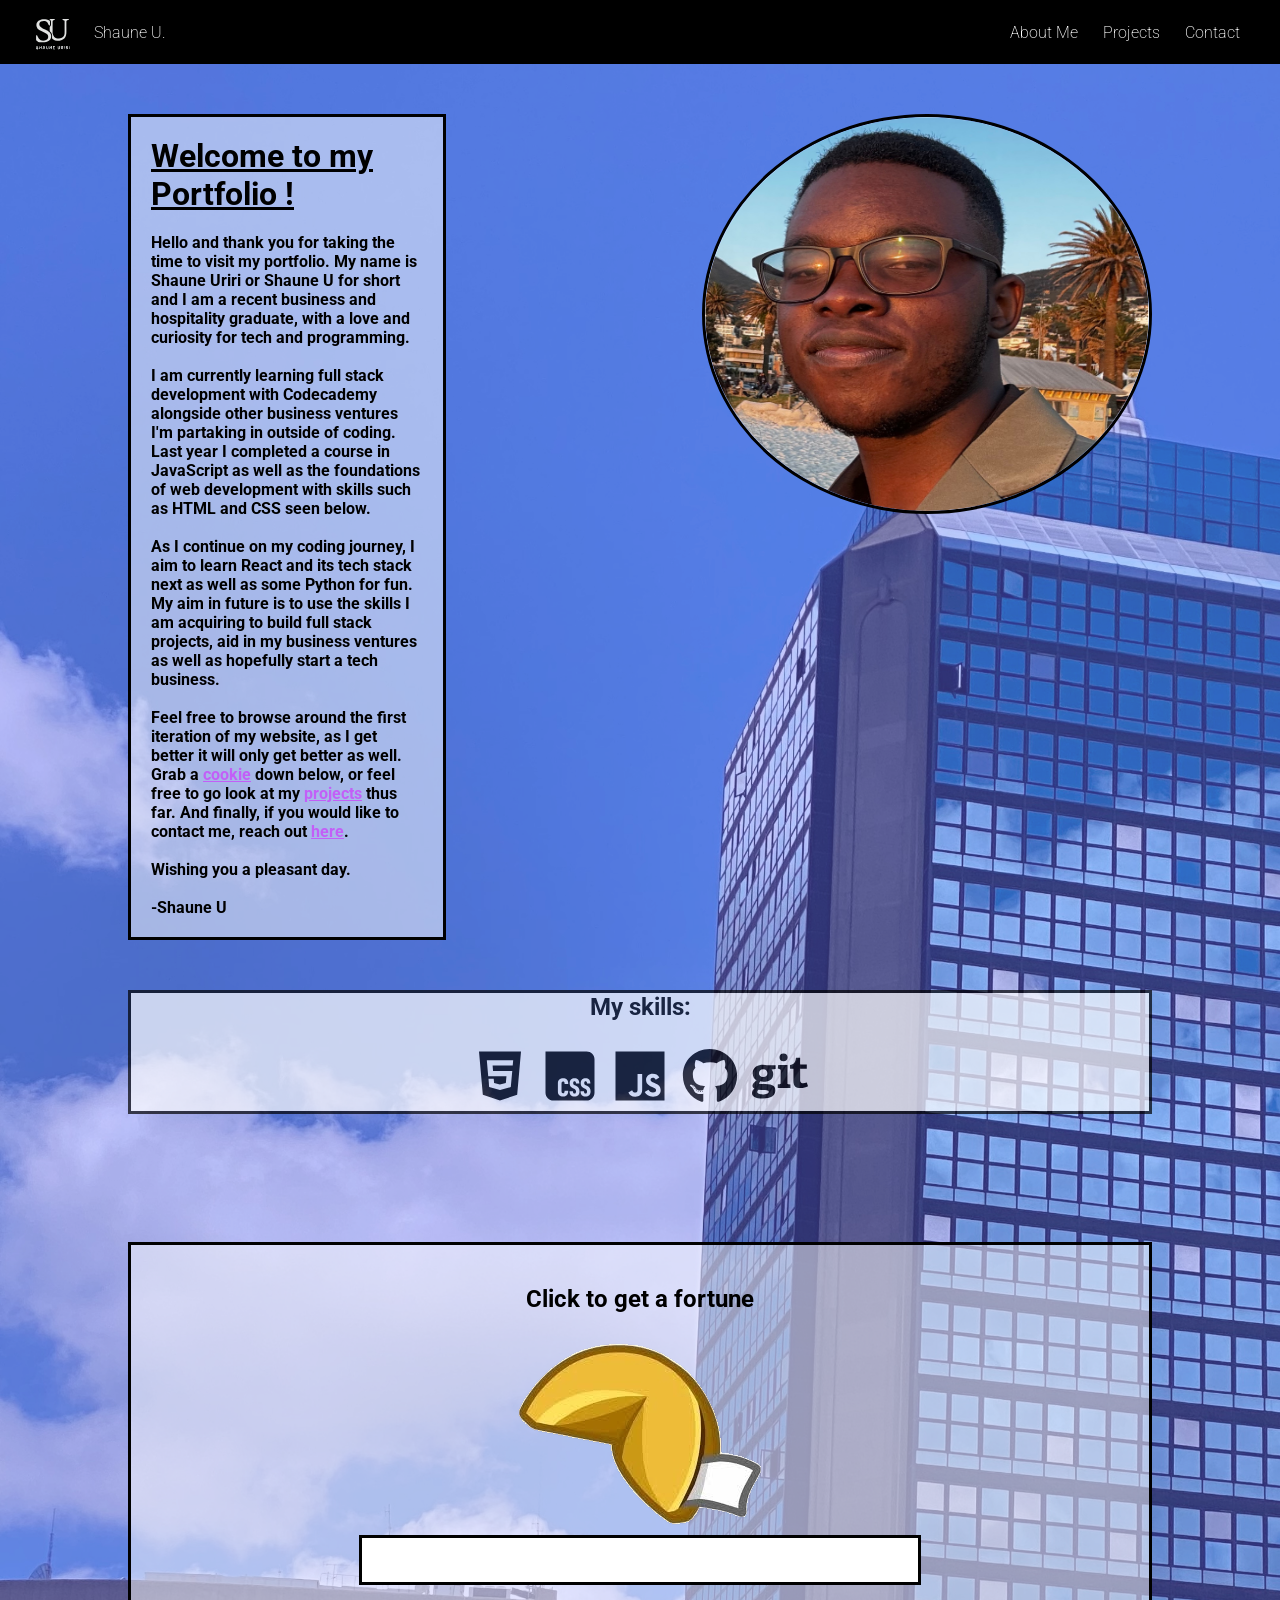
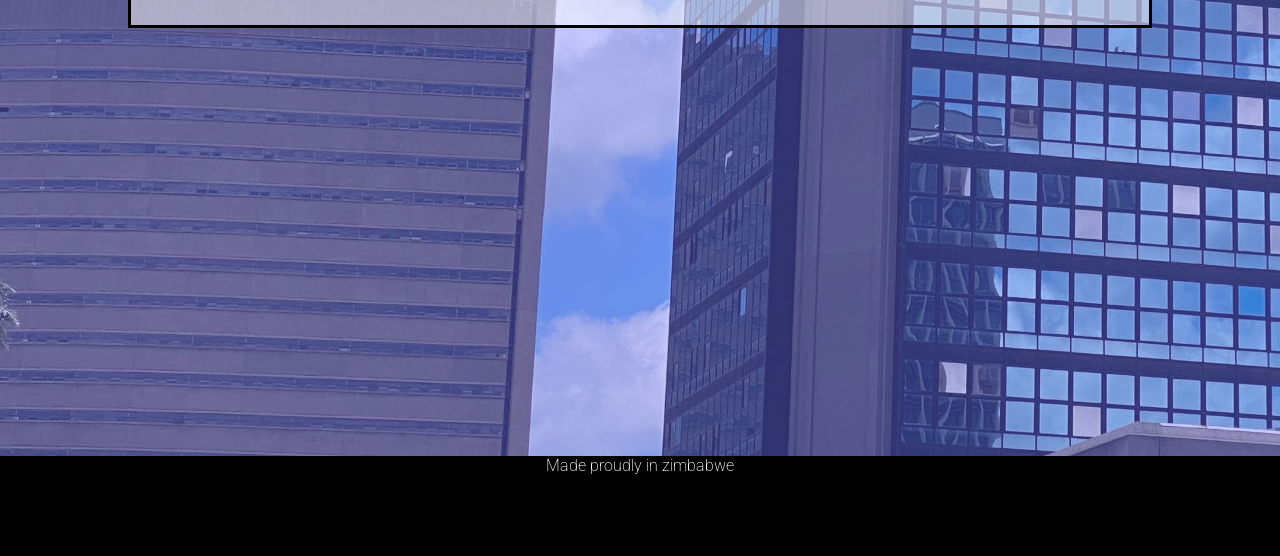
==== commit b4b1b41d: "spell check" ====
--- a/index.html
+++ b/index.html
@@ -42,17 +42,17 @@
         <div class="overlay-desc"></div>
             <h1>Welcome to my Portfolio !</h1>
             <p>Hello and thank you for taking the time to visit my portfolio.
-            My name is Shaune Uriri or Shaune U for short and I am a recent business and hospitality graduate. With a love and curiosity for tech and programing.
+            My name is Shaune Uriri or Shaune U for short and I am a recent business and hospitality graduate, with a love and curiosity for tech and programming.
         <br> 
         <br>
-        I am currently learning full stack development, with Codecademy along side other business ventures im partaking in outside of coding. Last year I completed a course in Javascript as well as the foundations of web development with skills such as html and css seen below. 
+        I am currently learning full stack development with Codecademy alongside other business ventures I'm partaking in outside of coding. Last year I completed a course in JavaScript as well as the foundations of web development with skills such as HTML and CSS seen below. 
         <br>
         <br>
-        As i continue on my coding journey, I aim to learn react and its techstack next as well as some python for fun. My aim in future is to use the skills I am aquiring to build full stack projects, aid in my business ventures as well as hopefully start a tech business.
+        As I continue on my coding journey, I aim to learn React and its tech stack next as well as some Python for fun. My aim in future is to use the skills I am acquiring to build full stack projects, aid in my business ventures as well as hopefully start a tech business.
 
         <br>
         <br>
-        Feel free to browse around the first iteration of my website, as I get better it will only get better as well. Grap a <a href="#cookie-game">cookie</a> down below. or feel free to go look at my <a href="projects.html">projects</a> thus far. And finaly if you would like to contact me reach out <a href="contact.html">here</a>.
+        Feel free to browse around the first iteration of my website, as I get better it will only get better as well. Grab a <a href="#cookie-game">cookie</a> down below, or feel free to go look at my <a href="projects.html">projects</a> thus far. And finally, if you would like to contact me, reach out <a href="contact.html">here</a>.
 
         <br>
         <br>
--- a/styles.css
+++ b/styles.css
@@ -276,8 +276,10 @@
    }
 
    .description{
-    width: 90%;
-    margin-right: 20px;
+    width: 100%;
+    
+    
+  
    }
 
    .coverImg{
@@ -288,12 +290,30 @@
     width: 300px;
     height: 250px;
    }
+   .skills{
+    width: 80%;
+    height: 100px;
+    
+    
+   }
+
+   .skills img {
+      height: 30px;
+   }
+
 
    footer{
     height: 64px;
     
    }
 
-
+#prediction {
+    background-color: white;
+    width: 80%;
+    height: 100px;
+    align-self: center;
+    border: solid black;
+    padding: 10px;
+}
 
 }
